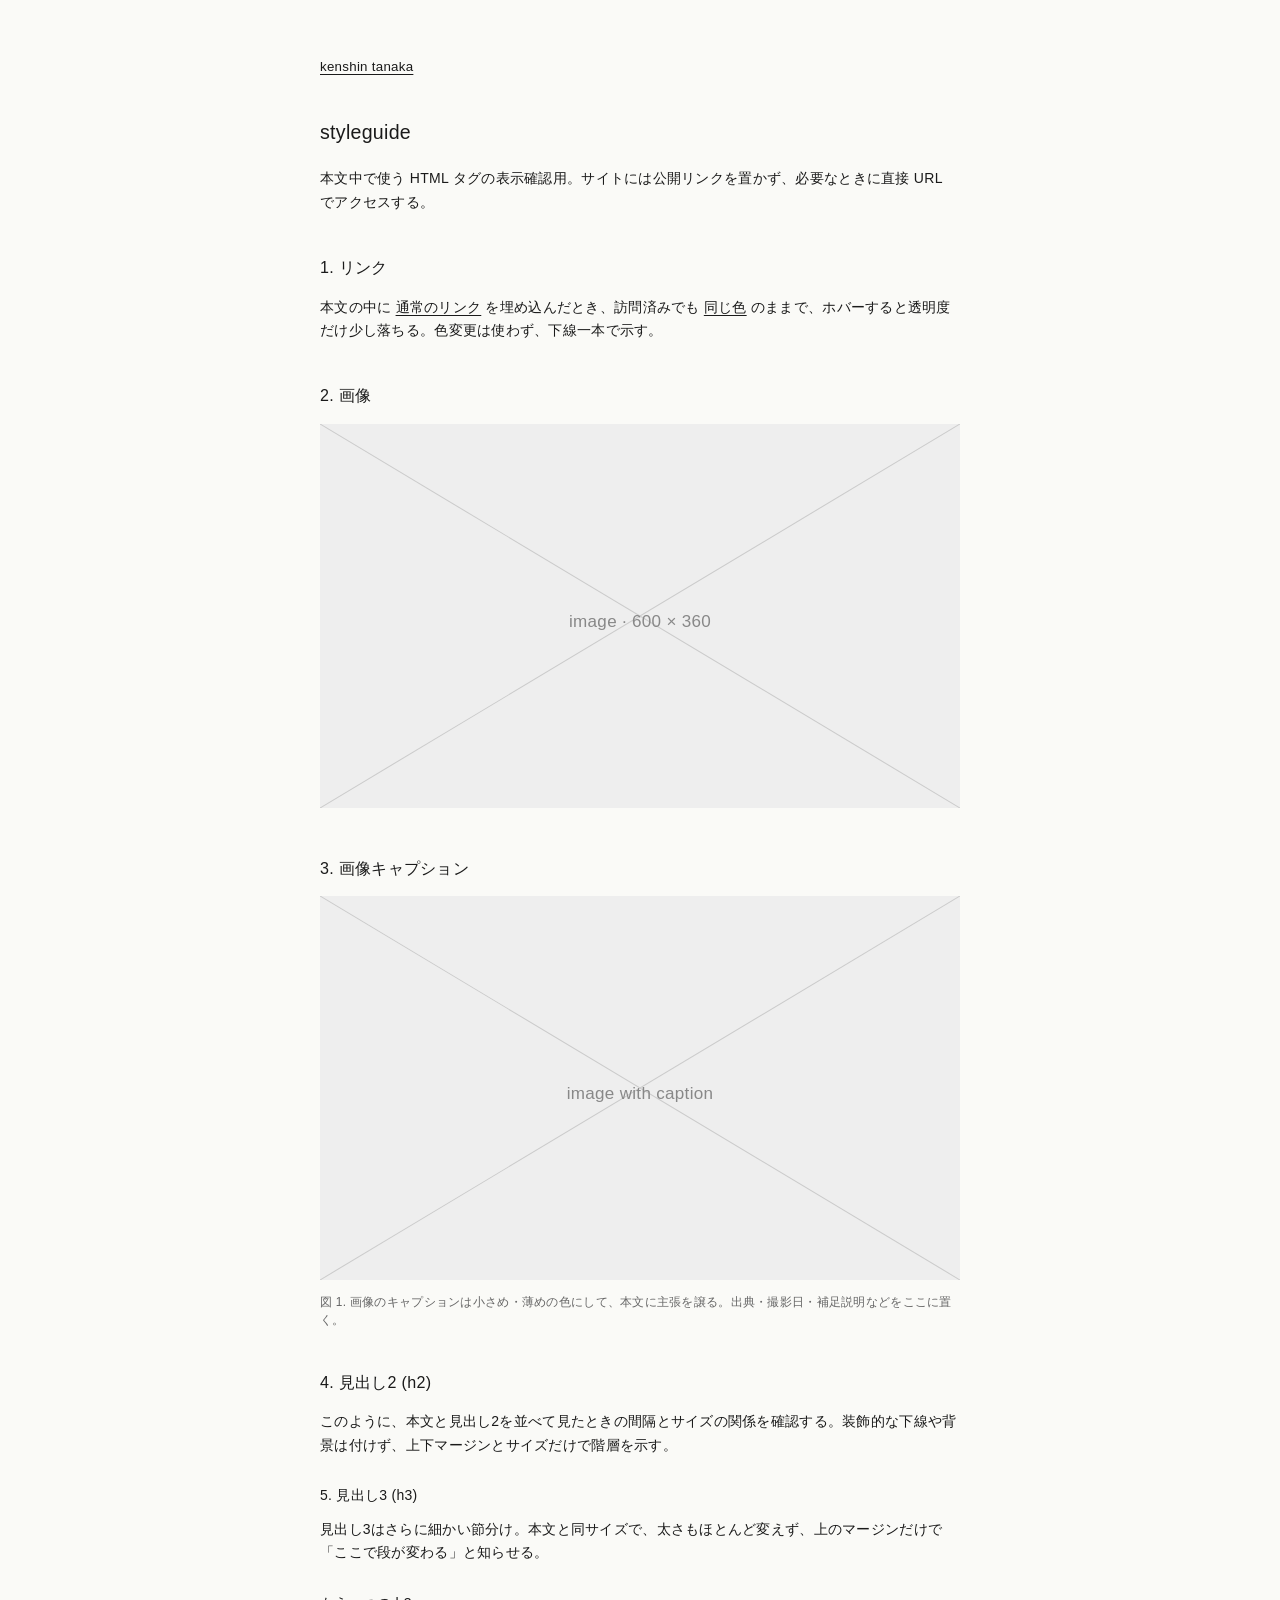
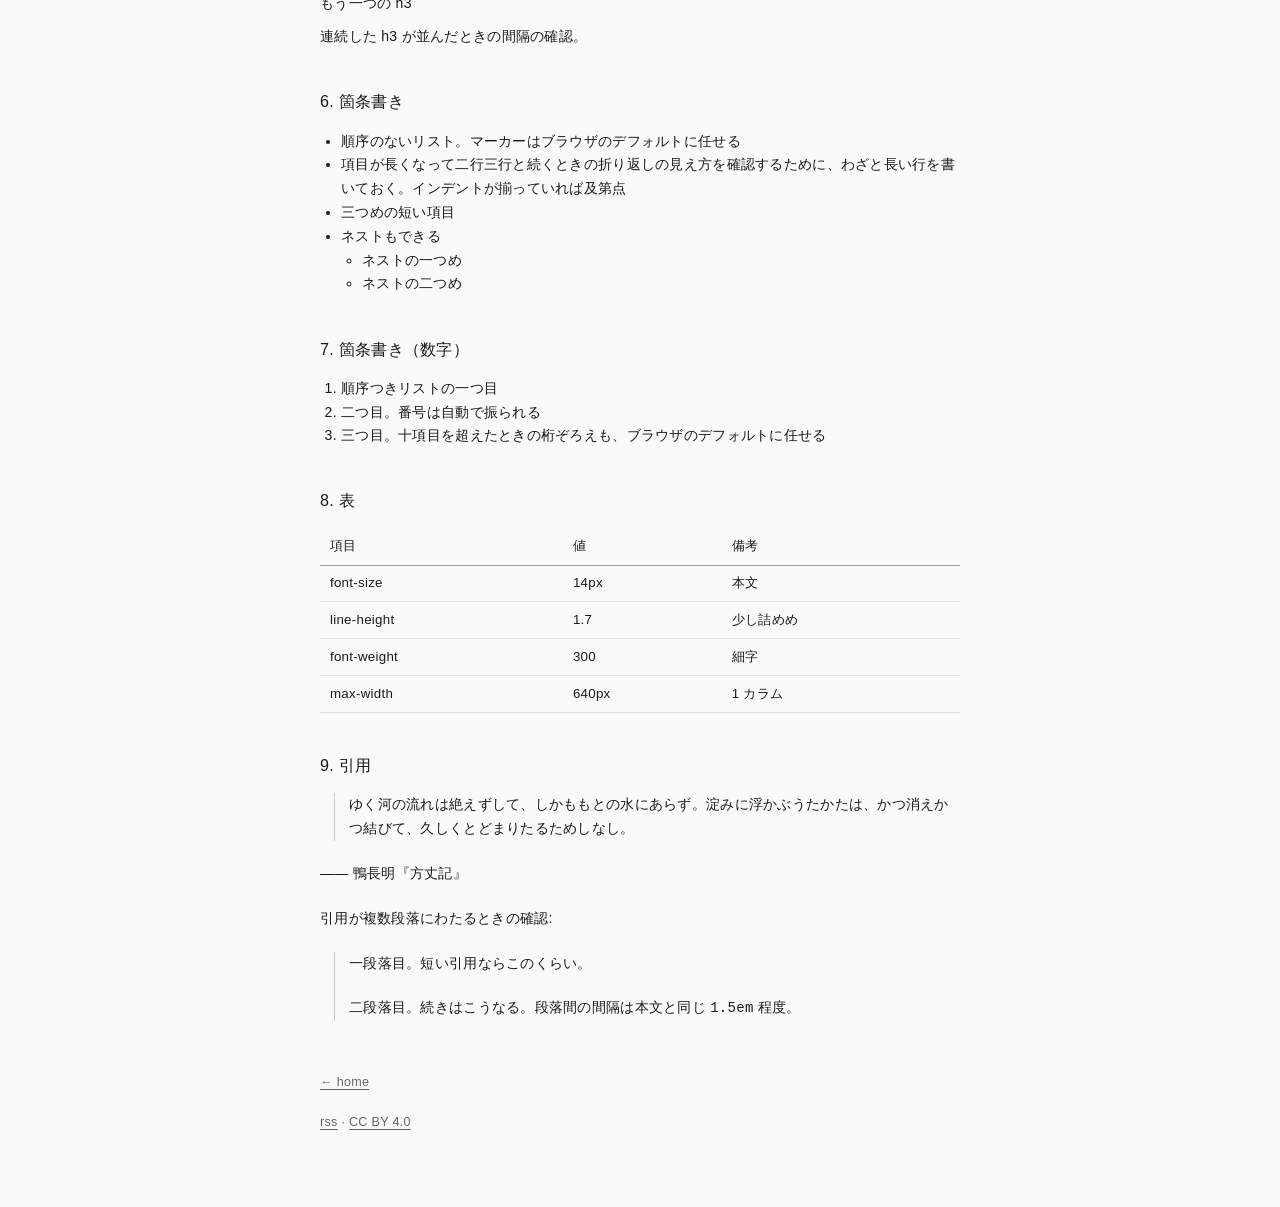
==== styleguide.html @ f68587ab "Add styleguide.html for visual tag previews One page that exercises every common element (links, ima" ====
<!doctype html>
<html lang="ja">
<head>
<meta charset="utf-8">
<meta name="viewport" content="width=device-width, initial-scale=1">
<title>styleguide ｜ kenshin tanaka</title>
<meta name="description" content="HTML タグの表示確認用ページ。">
<meta name="robots" content="noindex,nofollow">
<link rel="canonical" href="https://kenshintanaka.jp/styleguide.html">
<link rel="stylesheet" href="style.css">
</head>
<body>

<header class="site-header">
  <a href="./">kenshin tanaka</a>
</header>

<main>
  <article>
    <h1>styleguide</h1>
    <p>本文中で使う HTML タグの表示確認用。サイトには公開リンクを置かず、必要なときに直接 URL でアクセスする。</p>

    <h2>1. リンク</h2>
    <p>本文の中に <a href="#">通常のリンク</a> を埋め込んだとき、訪問済みでも <a href="https://kenshintanaka.jp/">同じ色</a> のままで、ホバーすると透明度だけ少し落ちる。色変更は使わず、下線一本で示す。</p>

    <h2>2. 画像</h2>
    <figure>
      <svg xmlns="http://www.w3.org/2000/svg" viewBox="0 0 600 360" role="img" aria-label="image placeholder">
        <rect x="0" y="0" width="600" height="360" fill="#eee"/>
        <line x1="0" y1="0" x2="600" y2="360" stroke="#ccc" stroke-width="1"/>
        <line x1="600" y1="0" x2="0" y2="360" stroke="#ccc" stroke-width="1"/>
        <text x="300" y="190" text-anchor="middle" font-family="sans-serif" font-size="16" fill="#888">image · 600 × 360</text>
      </svg>
    </figure>

    <h2>3. 画像キャプション</h2>
    <figure>
      <svg xmlns="http://www.w3.org/2000/svg" viewBox="0 0 600 360" role="img" aria-label="image with caption">
        <rect x="0" y="0" width="600" height="360" fill="#eee"/>
        <line x1="0" y1="0" x2="600" y2="360" stroke="#ccc" stroke-width="1"/>
        <line x1="600" y1="0" x2="0" y2="360" stroke="#ccc" stroke-width="1"/>
        <text x="300" y="190" text-anchor="middle" font-family="sans-serif" font-size="16" fill="#888">image with caption</text>
      </svg>
      <figcaption>図 1. 画像のキャプションは小さめ・薄めの色にして、本文に主張を譲る。出典・撮影日・補足説明などをここに置く。</figcaption>
    </figure>

    <h2>4. 見出し2 (h2)</h2>
    <p>このように、本文と見出し2を並べて見たときの間隔とサイズの関係を確認する。装飾的な下線や背景は付けず、上下マージンとサイズだけで階層を示す。</p>

    <h3>5. 見出し3 (h3)</h3>
    <p>見出し3はさらに細かい節分け。本文と同サイズで、太さもほとんど変えず、上のマージンだけで「ここで段が変わる」と知らせる。</p>

    <h3>もう一つの h3</h3>
    <p>連続した h3 が並んだときの間隔の確認。</p>

    <h2>6. 箇条書き</h2>
    <ul>
      <li>順序のないリスト。マーカーはブラウザのデフォルトに任せる</li>
      <li>項目が長くなって二行三行と続くときの折り返しの見え方を確認するために、わざと長い行を書いておく。インデントが揃っていれば及第点</li>
      <li>三つめの短い項目</li>
      <li>
        ネストもできる
        <ul>
          <li>ネストの一つめ</li>
          <li>ネストの二つめ</li>
        </ul>
      </li>
    </ul>

    <h2>7. 箇条書き（数字）</h2>
    <ol>
      <li>順序つきリストの一つ目</li>
      <li>二つ目。番号は自動で振られる</li>
      <li>三つ目。十項目を超えたときの桁ぞろえも、ブラウザのデフォルトに任せる</li>
    </ol>

    <h2>8. 表</h2>
    <table>
      <thead>
        <tr>
          <th>項目</th>
          <th>値</th>
          <th>備考</th>
        </tr>
      </thead>
      <tbody>
        <tr>
          <td>font-size</td>
          <td>14px</td>
          <td>本文</td>
        </tr>
        <tr>
          <td>line-height</td>
          <td>1.7</td>
          <td>少し詰めめ</td>
        </tr>
        <tr>
          <td>font-weight</td>
          <td>300</td>
          <td>細字</td>
        </tr>
        <tr>
          <td>max-width</td>
          <td>640px</td>
          <td>1 カラム</td>
        </tr>
      </tbody>
    </table>

    <h2>9. 引用</h2>
    <blockquote>
      <p>ゆく河の流れは絶えずして、しかももとの水にあらず。淀みに浮かぶうたかたは、かつ消えかつ結びて、久しくとどまりたるためしなし。</p>
    </blockquote>
    <p>—— 鴨長明『方丈記』</p>

    <p>引用が複数段落にわたるときの確認:</p>

    <blockquote>
      <p>一段落目。短い引用ならこのくらい。</p>
      <p>二段落目。続きはこうなる。段落間の間隔は本文と同じ <code>1.5em</code> 程度。</p>
    </blockquote>
  </article>
</main>

<footer class="site-footer">
  <p><a href="./">← home</a></p>
  <p><a href="rss.xml">rss</a> · <a href="https://creativecommons.org/licenses/by/4.0/">CC BY 4.0</a></p>
</footer>

</body>
</html>
---- style.css ----
html {
  background: #fafaf7;
  color: #1a1a1a;
}

body {
  font-family: "Hiragino Sans", "Yu Gothic", "YuGothic", "Noto Sans JP", "Noto Sans CJK JP", sans-serif;
  font-weight: 300;
  font-size: 14px;
  line-height: 1.7;
  letter-spacing: 0.02em;
  max-width: 640px;
  margin: 0 auto;
  padding: 3em 20px;
}

@media (min-width: 640px) {
  body {
    padding: 4em 24px;
  }
}

a {
  color: inherit;
  text-decoration: underline;
  text-underline-offset: 0.2em;
  text-decoration-thickness: 1px;
}

a:visited {
  color: inherit;
}

a:hover {
  opacity: 0.7;
}

h1, h2, h3, h4, h5, h6 {
  font-weight: 300;
  line-height: 1.5;
}

h1 {
  font-size: 1.4em;
  margin: 2em 0 1em;
}

h2 {
  font-size: 1.15em;
  margin: 2.5em 0 1em;
}

h3 {
  font-size: 1em;
  margin: 2em 0 0.8em;
}

p {
  margin: 0 0 1.5em;
}

img, svg {
  max-width: 100%;
  height: auto;
}

figure {
  margin: 0 0 1.5em;
}

figcaption {
  margin-top: 0.5em;
  font-size: 0.85em;
  color: #666;
  line-height: 1.5;
}

table {
  width: 100%;
  border-collapse: collapse;
  margin: 0 0 1.5em;
  font-size: 0.95em;
}

th, td {
  text-align: left;
  padding: 0.5em 0.75em;
  border-bottom: 1px solid #ddd;
}

th {
  font-weight: 400;
  border-bottom-color: #999;
}

ul, ol {
  padding-left: 1.5em;
  margin: 0 0 1.5em;
}

blockquote {
  margin: 0 0 1.5em 1em;
  padding-left: 1em;
  border-left: 1px solid #ccc;
}

time {
  color: #666;
  font-size: 0.9em;
}

.site-header {
  margin-bottom: 3em;
  font-size: 0.95em;
}

.site-footer {
  margin-top: 4em;
  font-size: 0.9em;
  color: #666;
}

.post-list {
  list-style: none;
  padding: 0;
}

.post-list li {
  margin: 0 0 0.6em;
  display: flex;
  gap: 1em;
}

.post-list time {
  font-variant-numeric: tabular-nums;
  flex-shrink: 0;
}
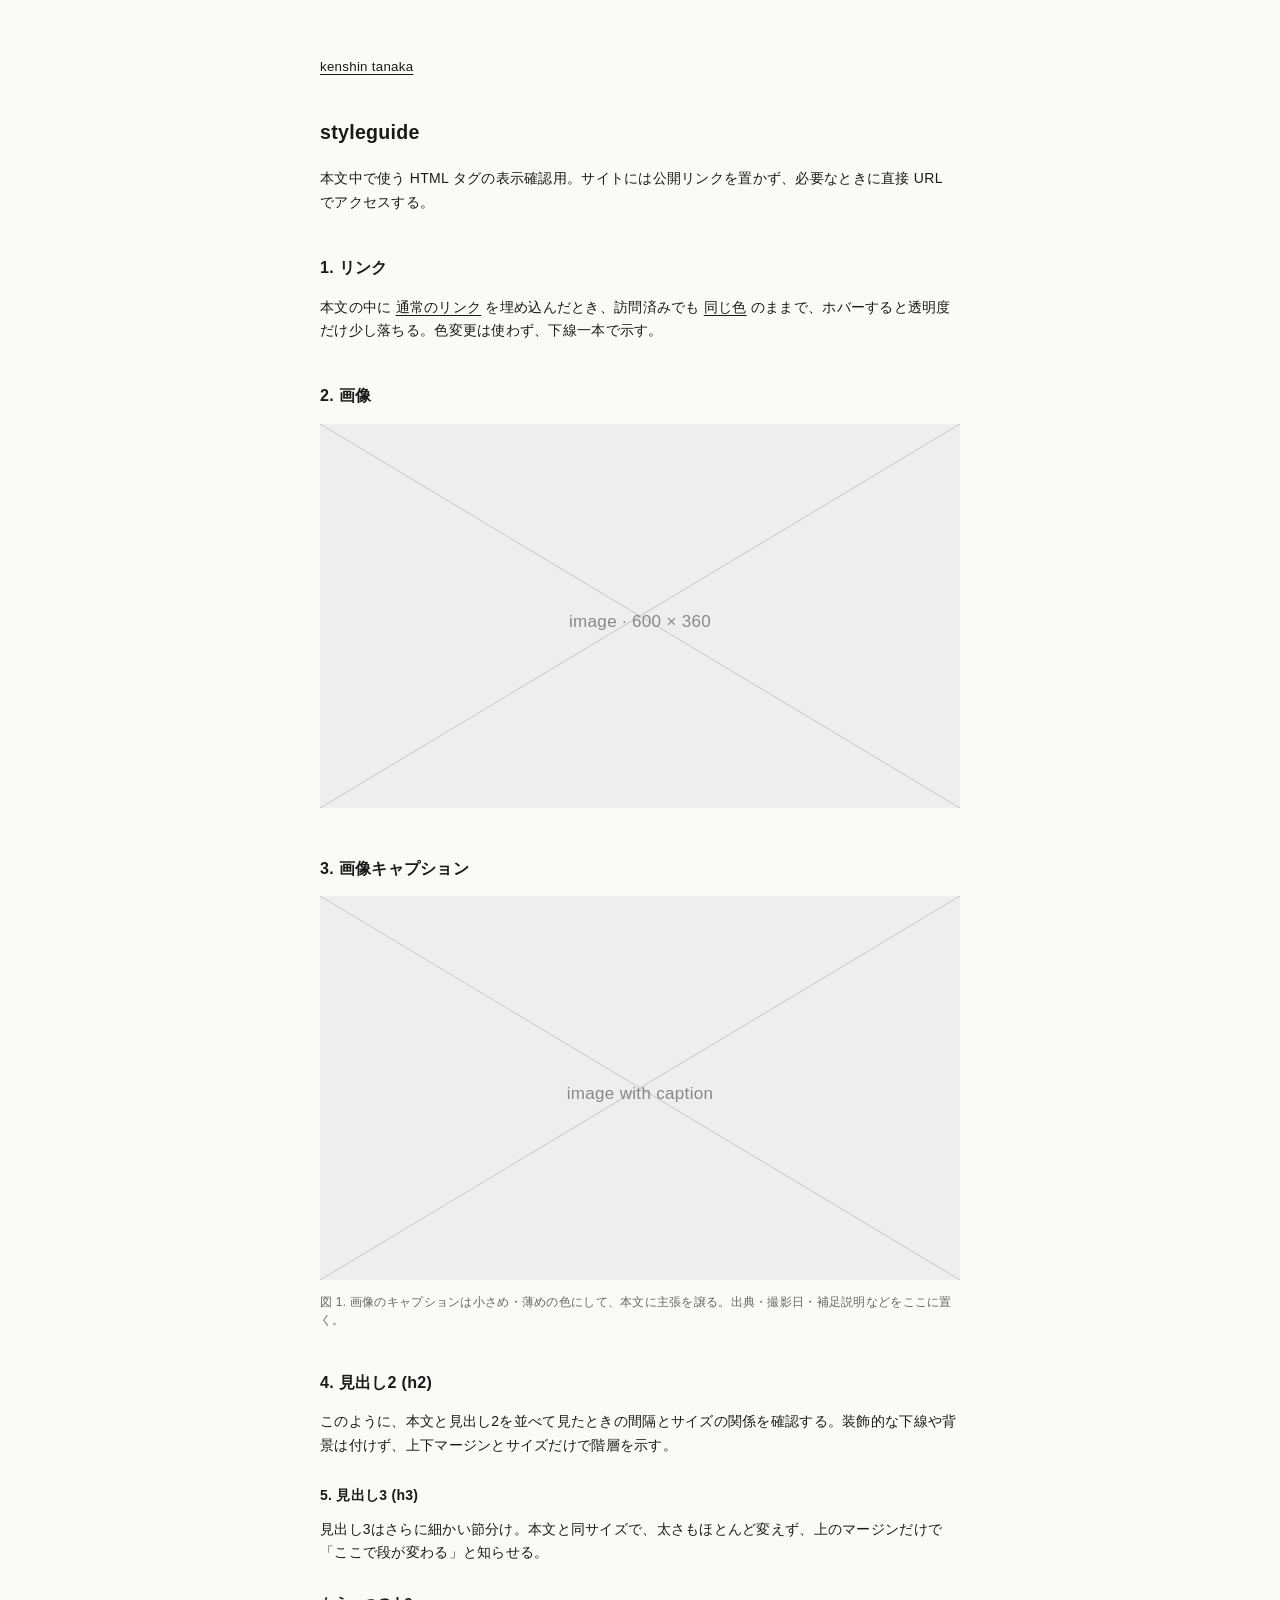
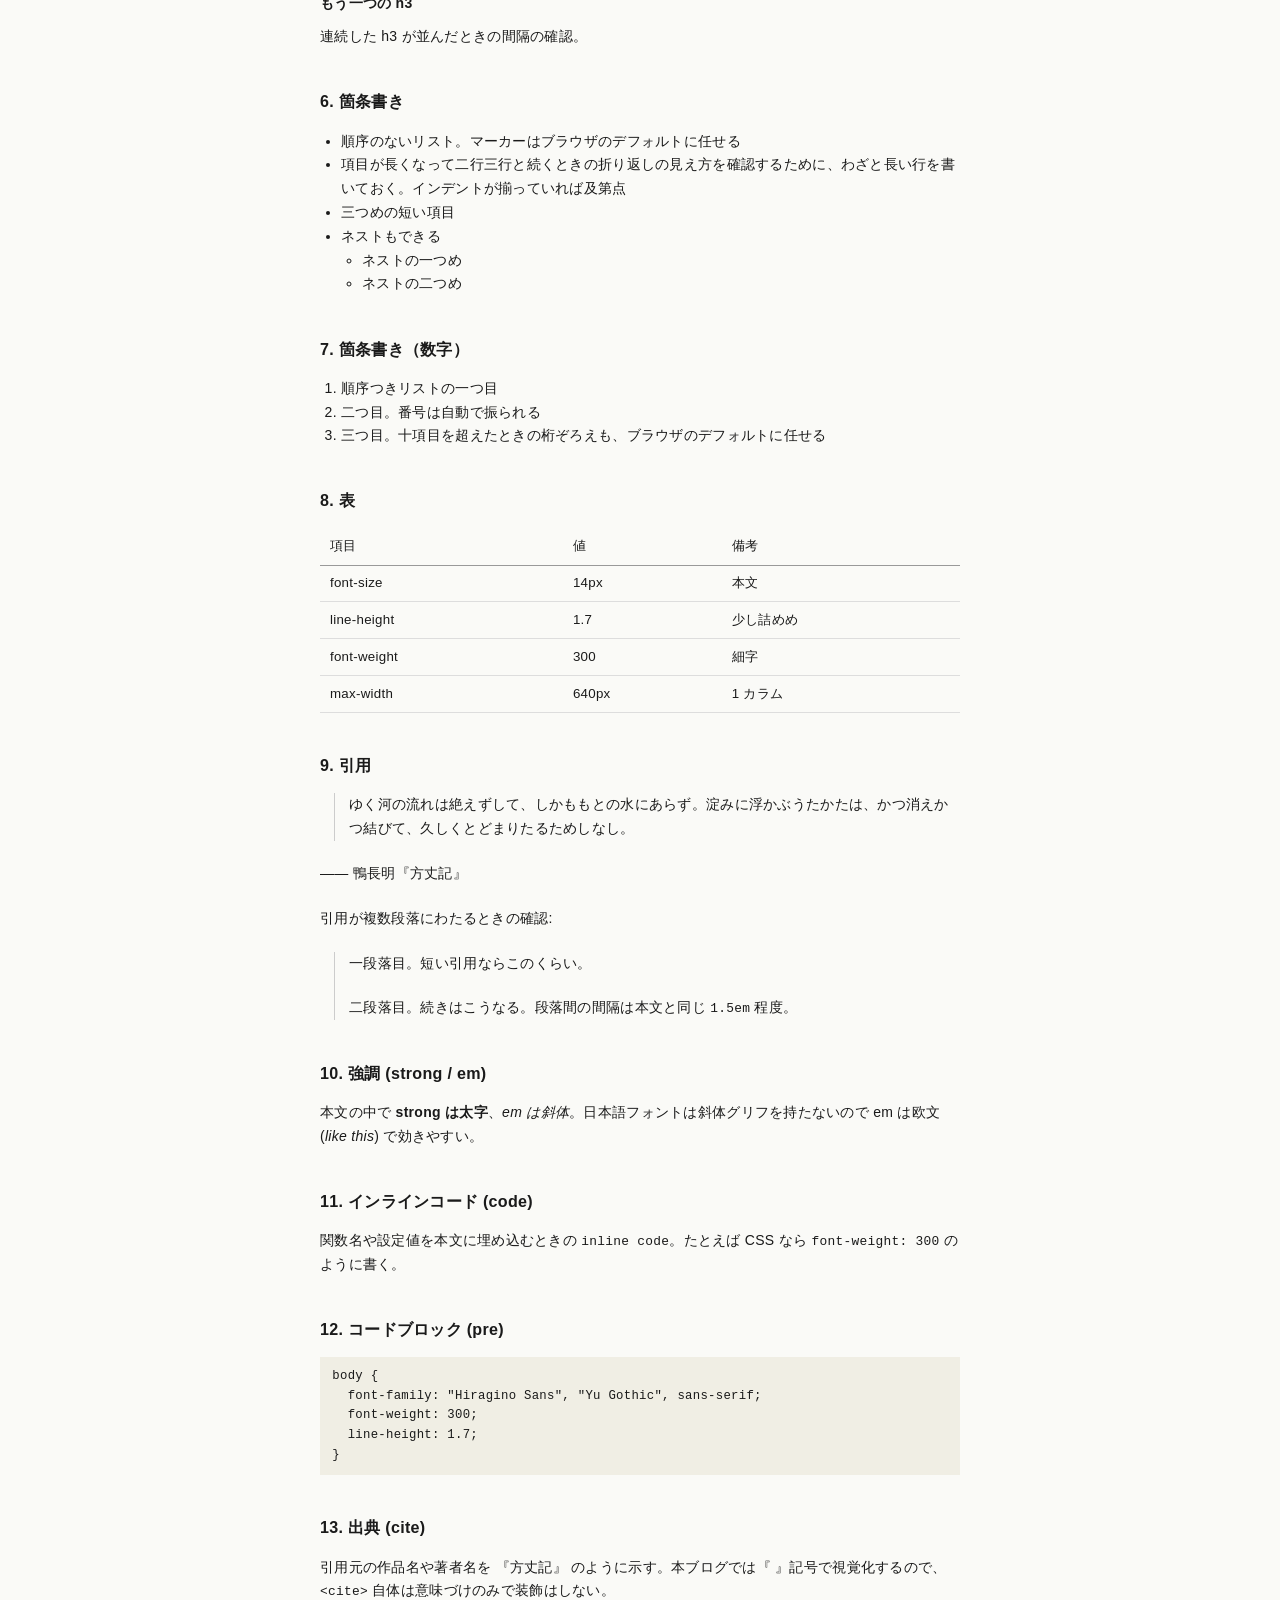
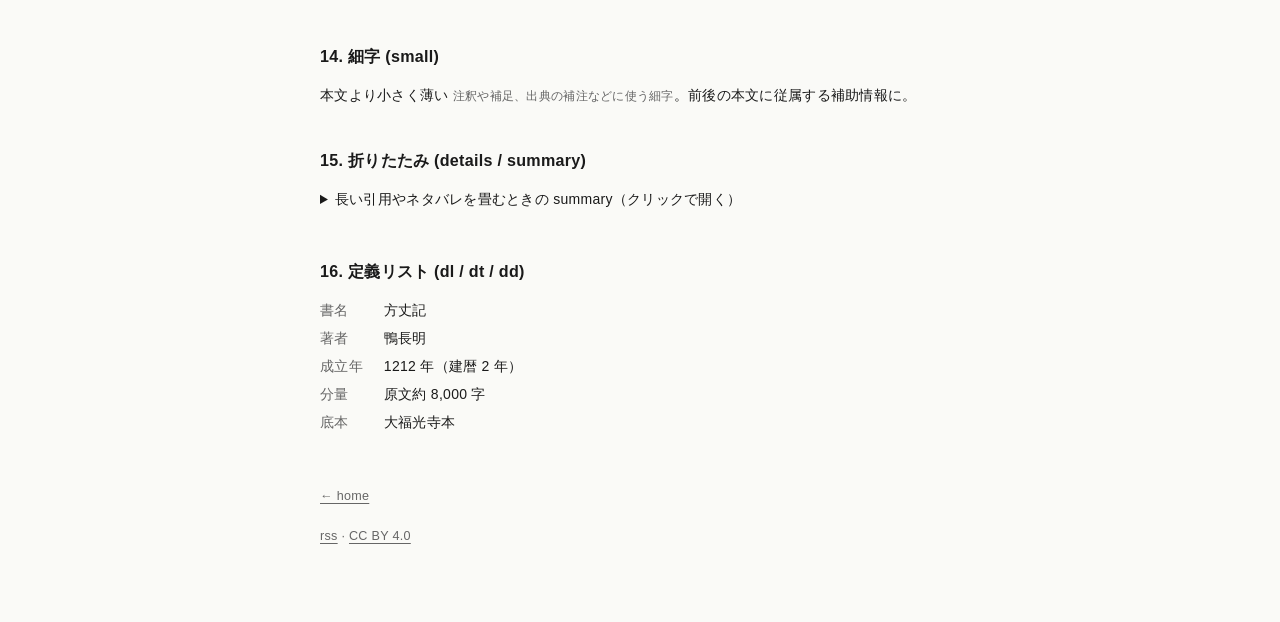
==== commit 1df0e1c9: "Add styles and styleguide entries for inline/code/list/disclosure tags - strong (700), em (italic), " ====
--- a/styleguide.html
+++ b/styleguide.html
@@ -119,6 +119,46 @@
       <p>一段落目。短い引用ならこのくらい。</p>
       <p>二段落目。続きはこうなる。段落間の間隔は本文と同じ <code>1.5em</code> 程度。</p>
     </blockquote>
+
+    <h2>10. 強調 (strong / em)</h2>
+    <p>本文の中で <strong>strong は太字</strong>、<em>em は斜体</em>。日本語フォントは斜体グリフを持たないので em は欧文 (<em>like this</em>) で効きやすい。</p>
+
+    <h2>11. インラインコード (code)</h2>
+    <p>関数名や設定値を本文に埋め込むときの <code>inline code</code>。たとえば CSS なら <code>font-weight: 300</code> のように書く。</p>
+
+    <h2>12. コードブロック (pre)</h2>
+    <pre><code>body {
+  font-family: "Hiragino Sans", "Yu Gothic", sans-serif;
+  font-weight: 300;
+  line-height: 1.7;
+}</code></pre>
+
+    <h2>13. 出典 (cite)</h2>
+    <p>引用元の作品名や著者名を <cite>『方丈記』</cite> のように示す。本ブログでは『 』記号で視覚化するので、<code>&lt;cite&gt;</code> 自体は意味づけのみで装飾はしない。</p>
+
+    <h2>14. 細字 (small)</h2>
+    <p>本文より小さく薄い <small>注釈や補足、出典の補注などに使う細字</small>。前後の本文に従属する補助情報に。</p>
+
+    <h2>15. 折りたたみ (details / summary)</h2>
+    <details>
+      <summary>長い引用やネタバレを畳むときの summary（クリックで開く）</summary>
+      <p>畳まれていた中身。長文の原典引用、結末への言及、補論など、読み手に「読む／読まない」の選択を渡したい部分に使う。</p>
+      <p>もう一段落の例。</p>
+    </details>
+
+    <h2>16. 定義リスト (dl / dt / dd)</h2>
+    <dl>
+      <dt>書名</dt>
+      <dd>方丈記</dd>
+      <dt>著者</dt>
+      <dd>鴨長明</dd>
+      <dt>成立年</dt>
+      <dd>1212 年（建暦 2 年）</dd>
+      <dt>分量</dt>
+      <dd>原文約 8,000 字</dd>
+      <dt>底本</dt>
+      <dd>大福光寺本</dd>
+    </dl>
   </article>
 </main>
 
--- a/style.css
+++ b/style.css
@@ -42,16 +42,19 @@
 
 h1 {
   font-size: 1.4em;
+  font-weight: 700;
   margin: 2em 0 1em;
 }
 
 h2 {
   font-size: 1.15em;
+  font-weight: 700;
   margin: 2.5em 0 1em;
 }
 
 h3 {
   font-size: 1em;
+  font-weight: 700;
   margin: 2em 0 0.8em;
 }
 
@@ -104,6 +107,76 @@
   border-left: 1px solid #ccc;
 }
 
+strong {
+  font-weight: 700;
+}
+
+em {
+  font-style: italic;
+}
+
+cite {
+  font-style: normal;
+}
+
+small {
+  color: #666;
+}
+
+code {
+  font-family: "SFMono-Regular", "Menlo", "Consolas", "Liberation Mono", "Courier New", monospace;
+  font-size: 0.92em;
+  font-weight: 400;
+}
+
+pre {
+  font-family: "SFMono-Regular", "Menlo", "Consolas", "Liberation Mono", "Courier New", monospace;
+  font-size: 0.88em;
+  font-weight: 400;
+  line-height: 1.6;
+  padding: 0.8em 1em;
+  margin: 0 0 1.5em;
+  background: #f0eee4;
+  overflow-x: auto;
+}
+
+pre code {
+  font-size: inherit;
+  font-weight: inherit;
+  background: none;
+  padding: 0;
+}
+
+dl {
+  display: grid;
+  grid-template-columns: max-content 1fr;
+  column-gap: 1.5em;
+  row-gap: 0.3em;
+  margin: 0 0 1.5em;
+}
+
+dt {
+  font-weight: 400;
+  color: #666;
+}
+
+dd {
+  margin: 0;
+}
+
+details {
+  margin: 0 0 1.5em;
+}
+
+summary {
+  cursor: pointer;
+  margin-bottom: 0.5em;
+}
+
+details[open] summary {
+  margin-bottom: 1em;
+}
+
 time {
   color: #666;
   font-size: 0.9em;
